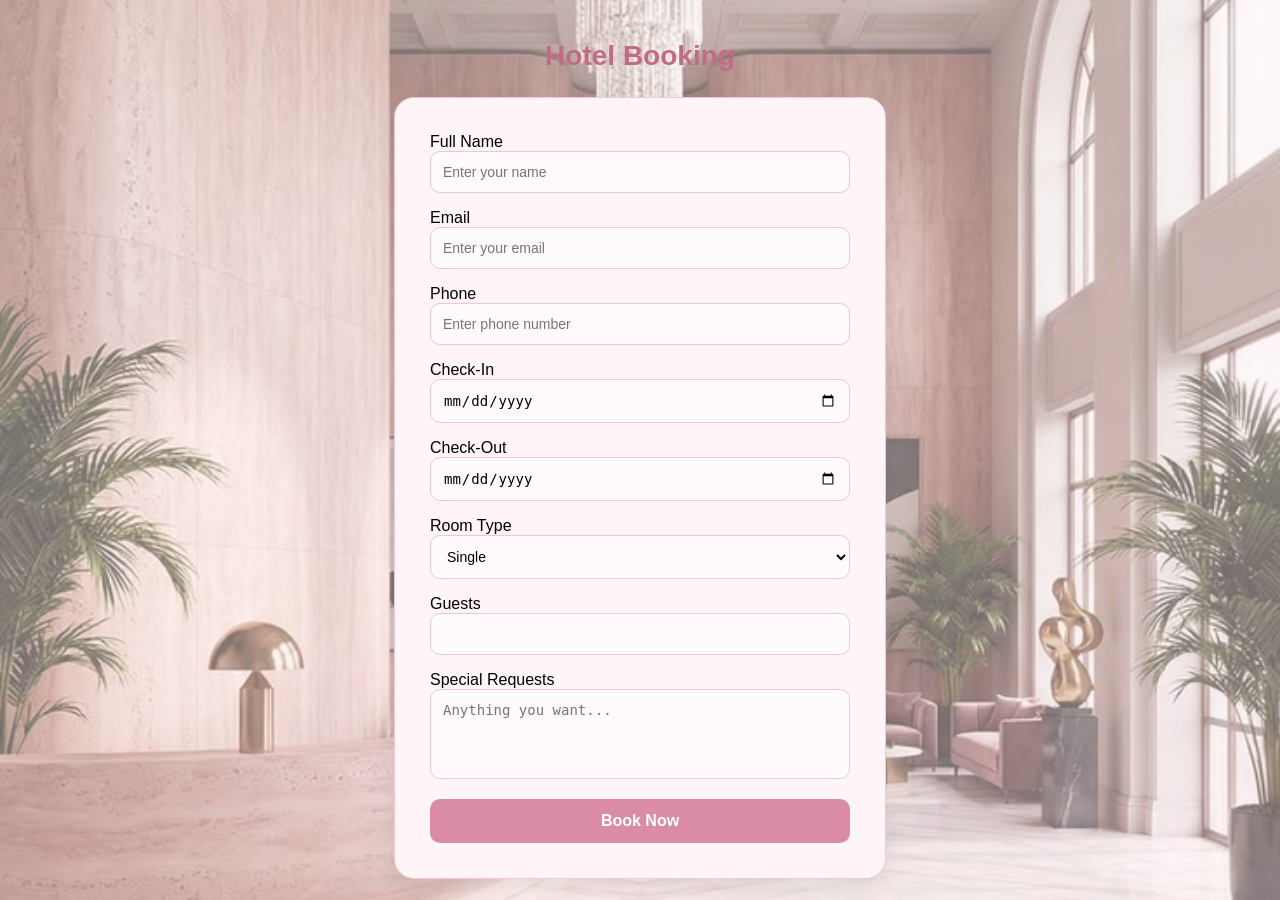
==== templates/index.html @ 3703a072 "hotel booking system completed" ====
<!DOCTYPE html>
<html>
<head>
    <title>Hotel Booking</title>
    <link rel="stylesheet" href="/static/style.css">
</head>

<body>

<div class="container">

    <h1>Hotel Booking</h1>

    <form action="/book" method="POST">

        <label>Full Name</label>
        <input type="text" name="full_name" placeholder="Enter your name" required>

        <label>Email</label>
        <input type="email" name="email" placeholder="Enter your email" required>

        <label>Phone</label>
        <input type="text" name="phone" placeholder="Enter phone number" required>

        <label>Check-In</label>
        <input type="date" name="check_in" required>

        <label>Check-Out</label>
        <input type="date" name="check_out" required>

        <label>Room Type</label>
        <select name="room_type">
            <option>Single</option>
            <option>Double</option>
            <option>Deluxe</option>
            <option>Suite</option>
        </select>

        <label>Guests</label>
        <input type="number" name="guests" min="1" max="10" required>

        <label>Special Requests</label>
        <textarea name="special_requests" placeholder="Anything you want..."></textarea>

        <button type="submit">Book Now</button>

    </form>

</div>

</body>
</html>
---- static/style.css ----
body {
    font-family: 'Segoe UI', Tahoma, Geneva, Verdana, sans-serif;

    background: 
        linear-gradient(rgba(253, 242, 245, 0.45), rgba(252, 231, 238, 0.45)),
        url("/static/hotel.jpg");

    background-size: cover;
    background-position: center;
    background-repeat: no-repeat;

    display: flex;
    justify-content: center;
    align-items: center;
    min-height: 100vh;
    margin: 0;
}

form {
    background: #fff5f8;   /* soft pink card */
    width: 420px;
    padding: 35px;
    border-radius: 20px;

    border: 1px solid #f3c6d3;

    box-shadow: 0 10px 25px rgba(0, 0, 0, 0.08);

    transition: 0.3s ease;
}

form:hover {
    transform: translateY(-2px);
    box-shadow: 0 14px 30px rgba(0, 0, 0, 0.10);
}

h1 {
    text-align: center;
    color: #c06c84;
    margin-bottom: 25px;
    font-size: 28px;
}

input,
select,
textarea {
    width: 100%;
    padding: 12px;
    margin-bottom: 16px;
    border: 1px solid #f3c6d3;
    border-radius: 10px;
    font-size: 14px;
    background-color: #fffafb;
    box-sizing: border-box;
    transition: 0.3s;
}

input:focus,
select:focus,
textarea:focus {
    border-color: #d98ca3;
    outline: none;
    box-shadow: 0 0 5px rgba(217, 140, 163, 0.3);
}

textarea {
    resize: none;
    height: 90px;
}

button {
    width: 100%;
    padding: 13px;
    background: #d98ca3;
    color: white;
    border: none;
    border-radius: 10px;
    font-size: 16px;
    font-weight: 600;
    cursor: pointer;
    transition: 0.3s;
}

button:hover {
    background: #c06c84;
}
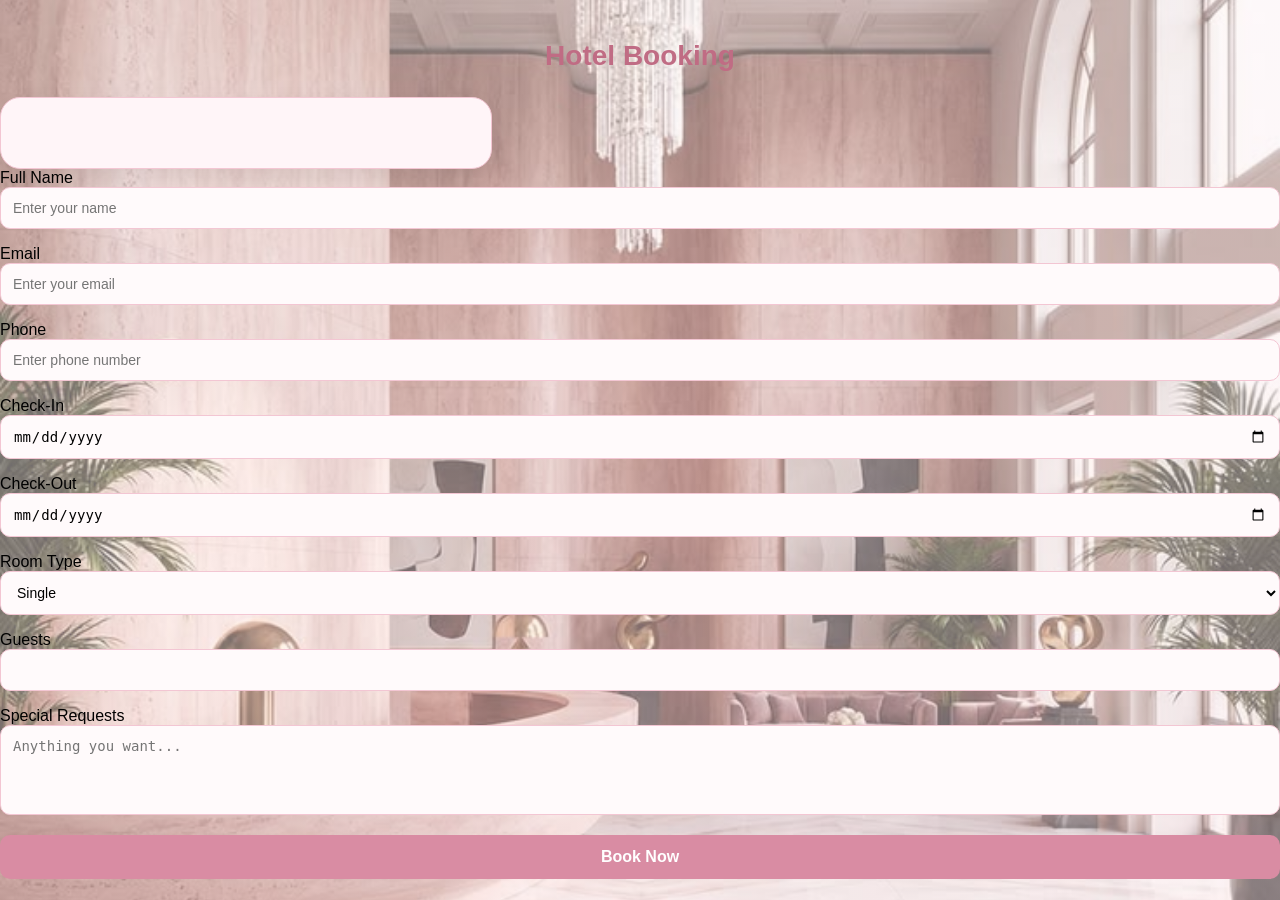
==== commit ce65bef6: "updated html and ngrok integration" ====
--- a/templates/index.html
+++ b/templates/index.html
@@ -11,7 +11,8 @@
 
     <h1>Hotel Booking</h1>
 
-    <form action="/book" method="POST">
+    <form action="https://agreement-vanity-take.ngrok-free.dev/book" method="POST">
+    </form>
 
         <label>Full Name</label>
         <input type="text" name="full_name" placeholder="Enter your name" required>
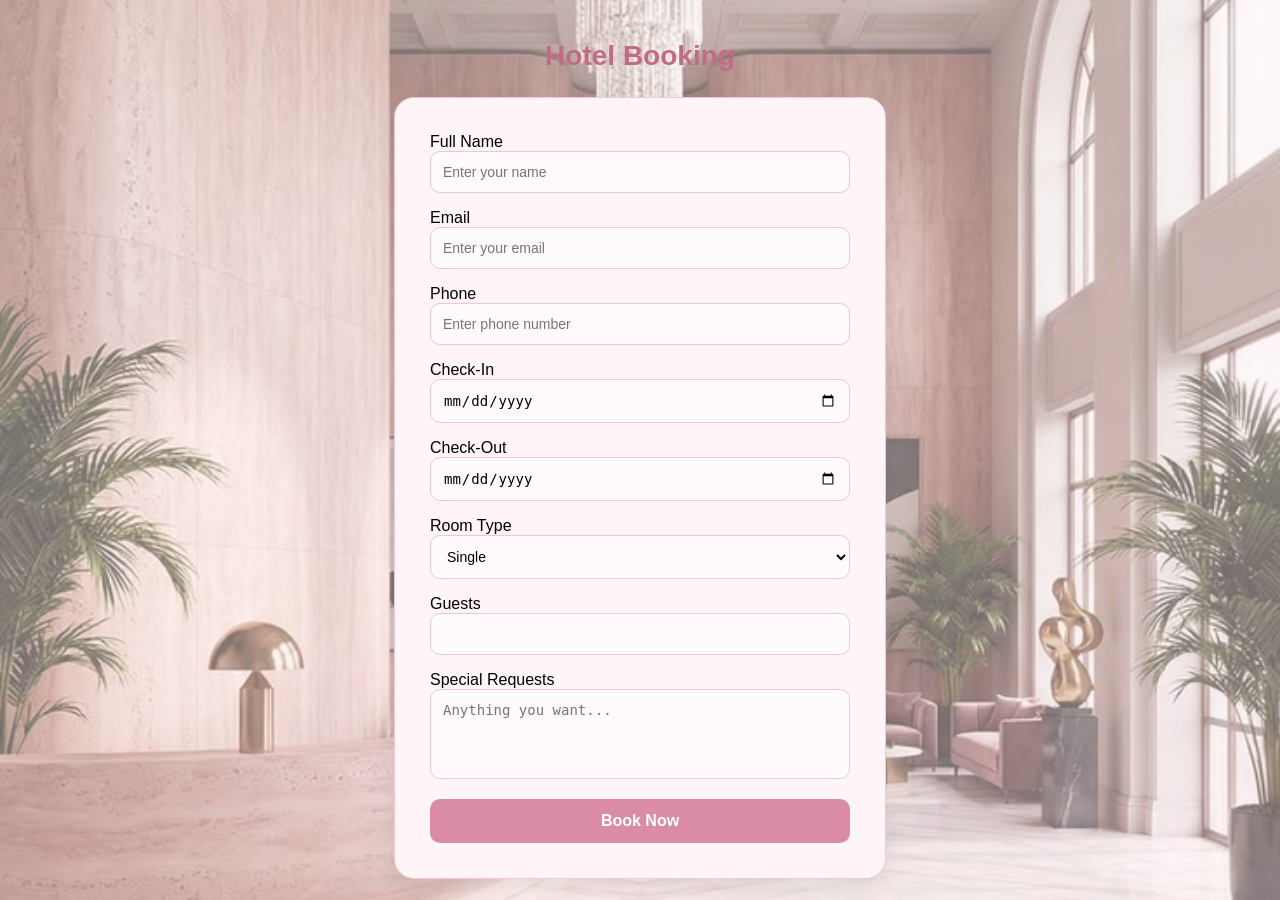
==== commit c931204c: "final frontend fixes" ====
--- a/templates/index.html
+++ b/templates/index.html
@@ -1,5 +1,6 @@
 <!DOCTYPE html>
 <html>
+
 <head>
     <title>Hotel Booking</title>
     <link rel="stylesheet" href="/static/style.css">
@@ -9,10 +10,11 @@
 
 <div class="container">
 
+    
+
     <h1>Hotel Booking</h1>
 
-    <form action="https://agreement-vanity-take.ngrok-free.dev/book" method="POST">
-    </form>
+    <form action="/book" method="POST">
 
         <label>Full Name</label>
         <input type="text" name="full_name" placeholder="Enter your name" required>
--- a/static/style.css
+++ b/static/style.css
@@ -2,9 +2,8 @@
     font-family: 'Segoe UI', Tahoma, Geneva, Verdana, sans-serif;
 
     background: 
-        linear-gradient(rgba(253, 242, 245, 0.45), rgba(252, 231, 238, 0.45)),
-        url("/static/hotel.jpg");
-
+    linear-gradient(rgba(253, 242, 245, 0.45), rgba(252, 231, 238, 0.45)),
+    url("hotel.jpg");
     background-size: cover;
     background-position: center;
     background-repeat: no-repeat;
